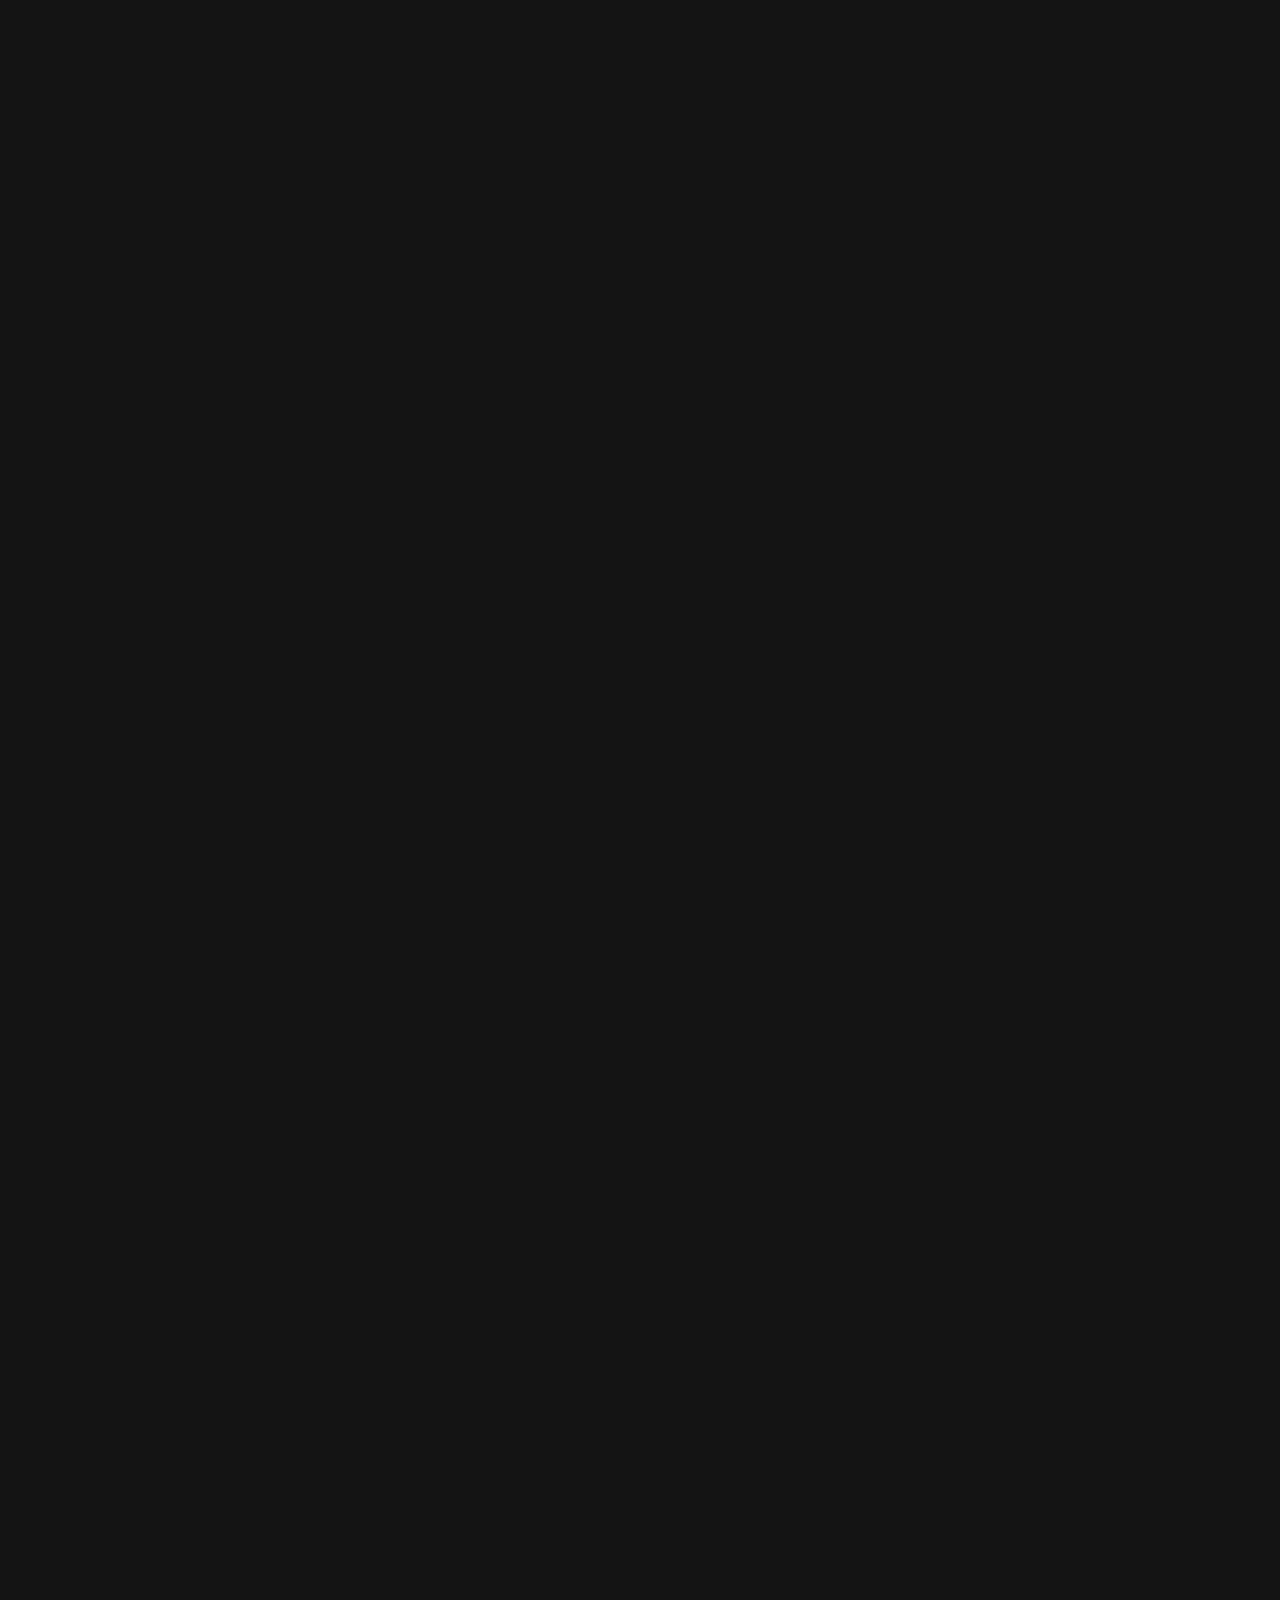
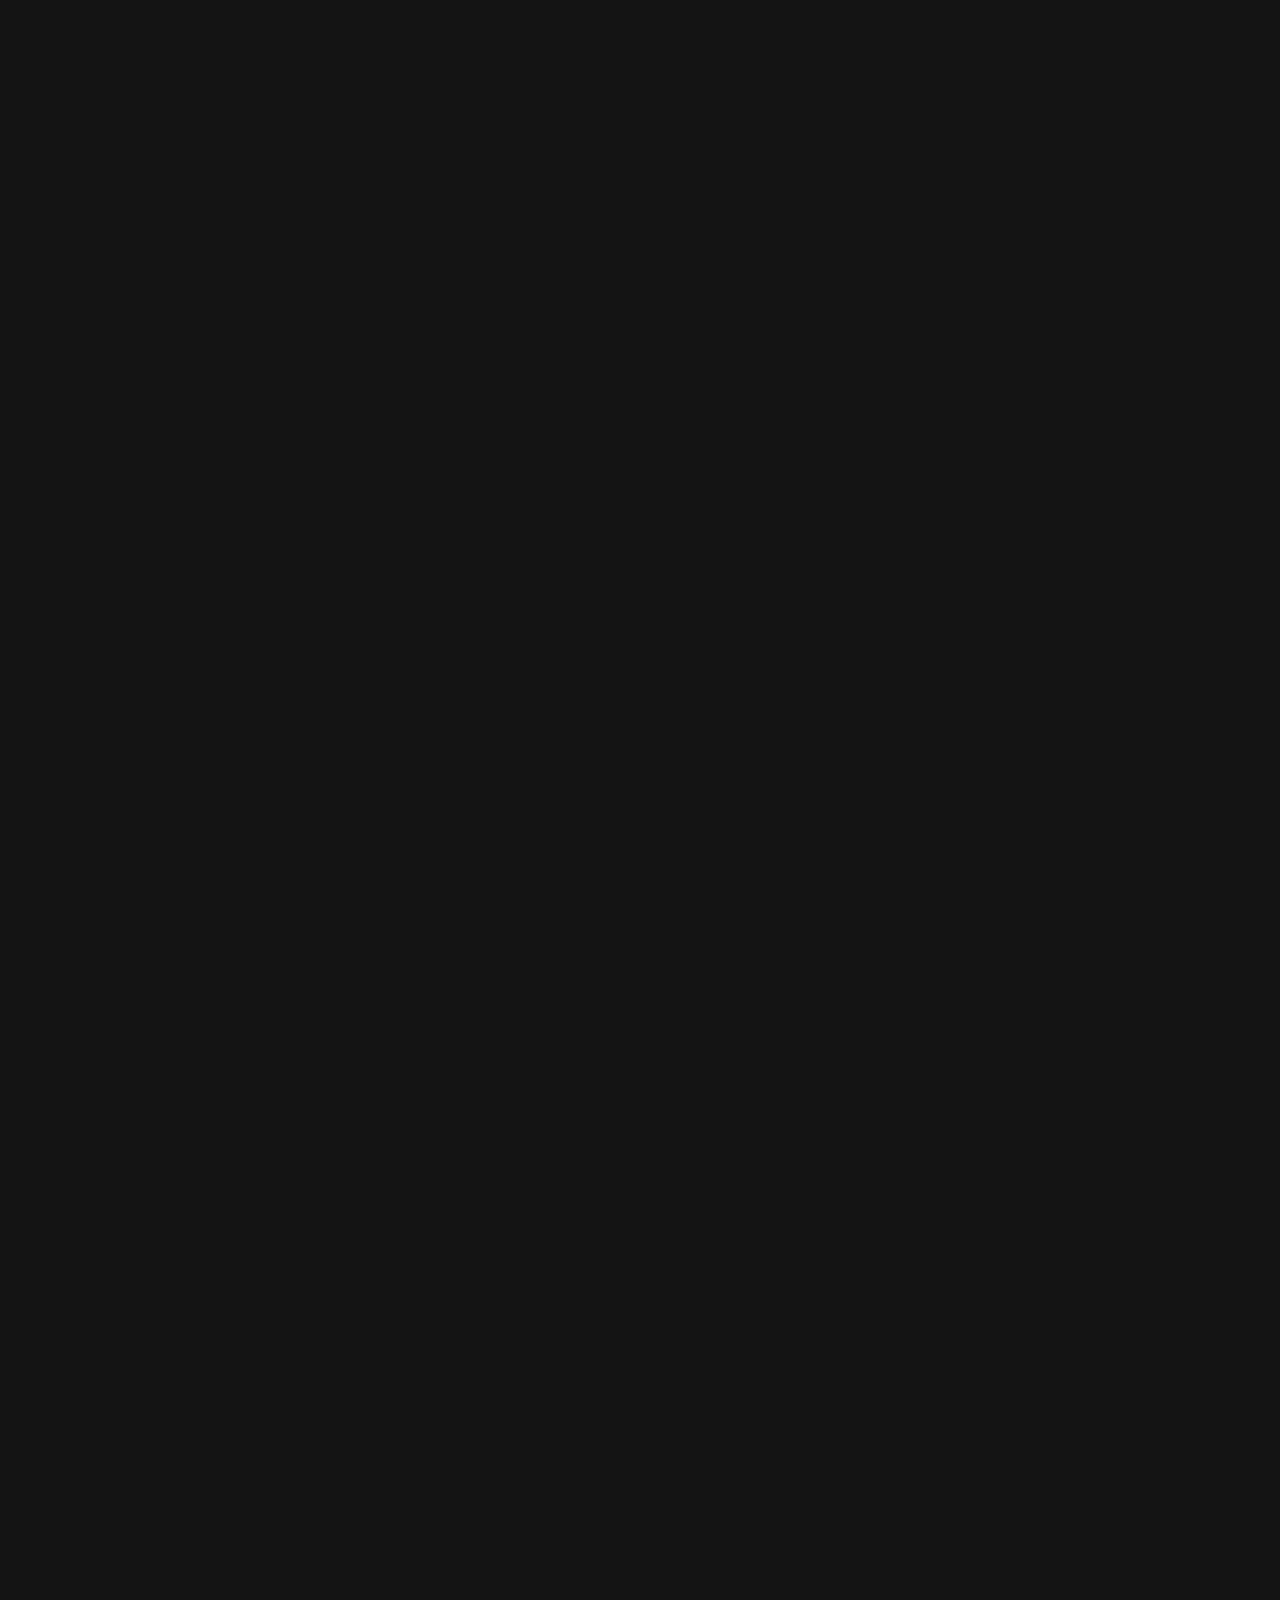
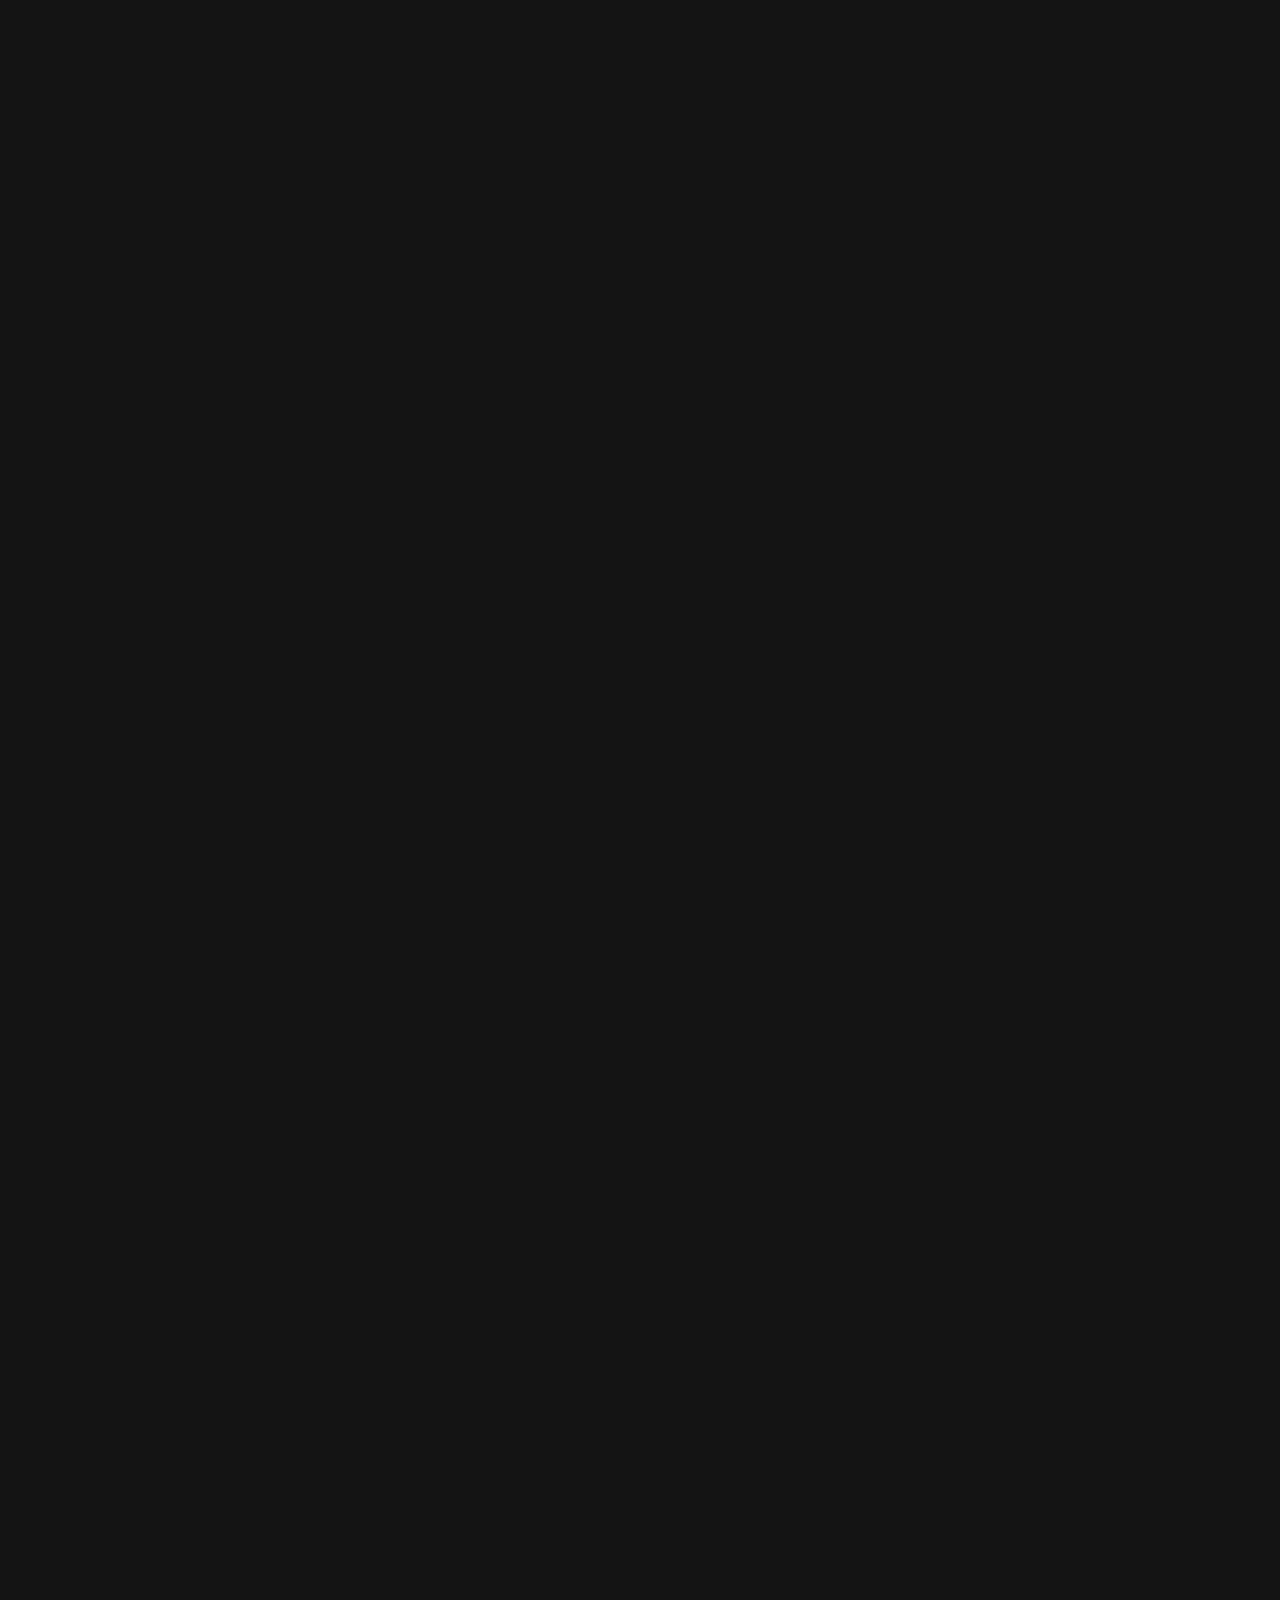
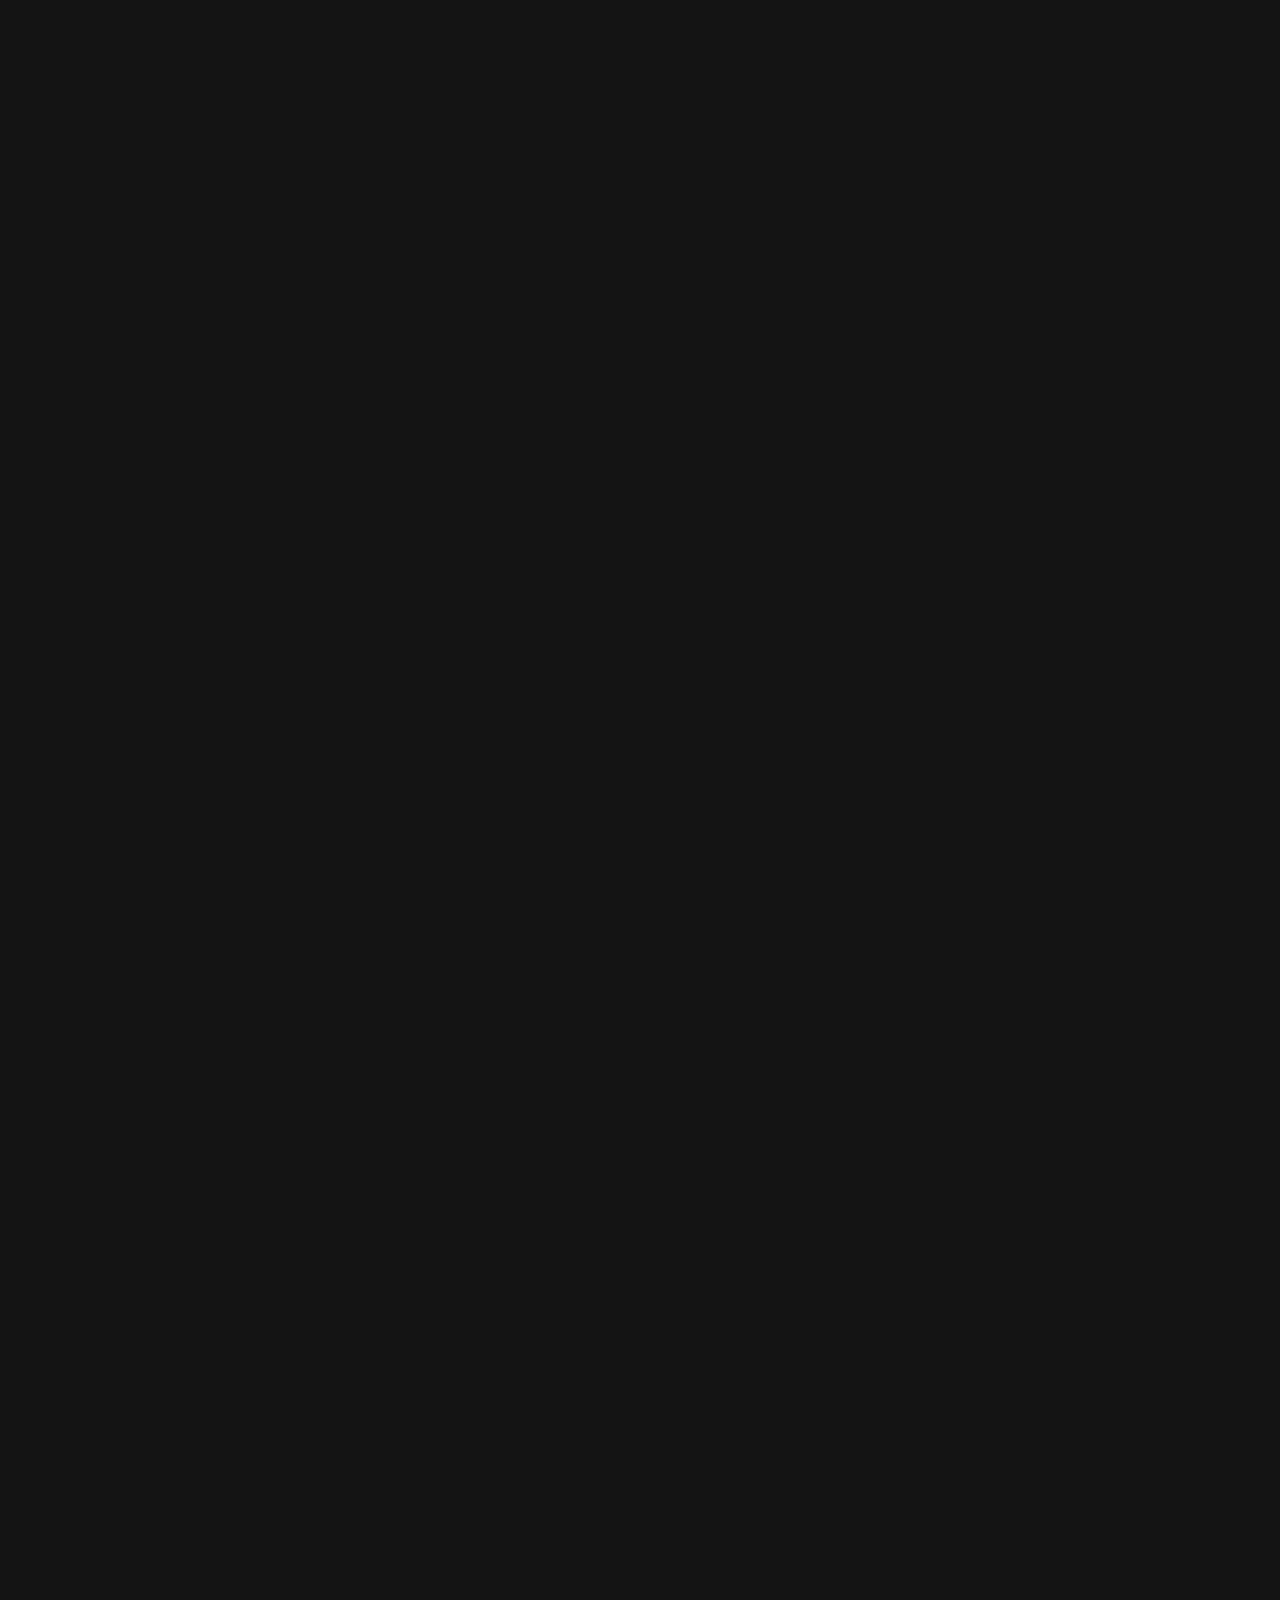
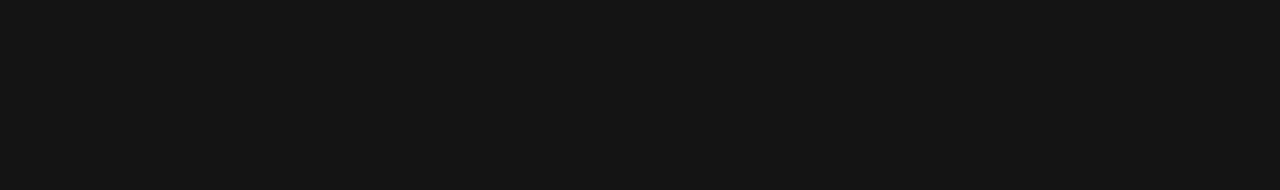
==== template.html @ 87984da9 "🚀 Initial commit" ====
<!DOCTYPE html>
<html lang="en">
<head>
    <meta charset="UTF-8">
    <meta name="viewport" content="width=device-width, initial-scale=1.0, minimum-scale=1.0">
    <link rel="preconnect" href="https://fonts.googleapis.com">
    <link rel="preconnect" href="https://fonts.gstatic.com" crossorigin>
    <link href="https://fonts.googleapis.com/css2?family=Montserrat&family=Roboto+Mono&display=swap" rel="stylesheet">
    <title>🦊 ValgrindLLVM's blog | {title}</title>
    <style>html { background: #141414; color: #fff } body { opacity: 0; transition: opacity 100ms; }</style>
    <!-- <link class="css" rel="stylesheet" href="/style.css"> -->
    <script>function toggle_menu(){document.querySelector("nav").style.display == "block" ? document.querySelector("nav").style.display = "none" : document.querySelector("nav").style.display = "block"}</script>
    <style>{styles}</style>
</head>
<body>
    <header>
        <div class="logo">justaplant.xyz</div>
        <div class="menu" onclick="toggle_menu()">Menu</div>
    </header>
    <nav>
        <div class="sidebar">
            <div class="logo">justaplant.xyz</div>
            <div class="nav">
                <a class="nav-item" href="/">
                    <svg xmlns="http://www.w3.org/2000/svg" viewBox="0 0 36 36"><path d="M16.867 15.734c.625.626 1.64.626 2.266 0l6.232-6.231c.625-.626.625-1.64 0-2.266l-6.232-6.231c-.625-.626-1.64-.626-2.266 0l-6.232 6.231c-.626.626-.626 1.64 0 2.266l6.232 6.231zm9.631 9.63c.625.626 1.64.626 2.266 0l6.232-6.231c.625-.626.625-1.64 0-2.266l-6.232-6.231c-.625-.626-1.64-.626-2.266 0l-6.232 6.231c-.626.626-.626 1.64 0 2.266l6.232 6.231zm-1.134 1.134l-6.231-6.232c-.626-.626-1.64-.626-2.266 0l-6.231 6.232c-.626.626-.626 1.639 0 2.265l6.231 6.232c.626.625 1.64.625 2.266 0l6.231-6.232c.626-.626.626-1.639 0-2.265zm-9.63-9.63l-6.231-6.232c-.626-.626-1.64-.626-2.266 0l-6.231 6.232c-.626.626-.626 1.639 0 2.265l6.231 6.232c.626.625 1.64.625 2.266 0l6.231-6.232c.626-.626.626-1.639 0-2.265z" fill="#55ACEE"/><path d="M15.734 16.868l-3.214-3.215C11.571 14.848 11 16.356 11 18c0 1.644.571 3.153 1.52 4.347l3.214-3.214c.626-.626.626-1.639 0-2.265zm6.614 6.612l-3.215-3.215c-.625-.624-1.64-.624-2.266 0l-3.215 3.215C14.847 24.429 16.356 25 18 25c1.644 0 3.153-.571 4.348-1.52zm-2.082-4.347l3.215 3.215C24.429 21.153 25 19.644 25 18c0-1.644-.571-3.153-1.52-4.347l-3.215 3.215c-.624.626-.624 1.639.001 2.265zm-1.133-3.399l3.215-3.214C21.153 11.571 19.644 11 18 11c-1.644 0-3.153.571-4.347 1.52l3.215 3.214c.625.626 1.639.626 2.265 0z" fill="#3B88C3"/><circle fill="#BBDDF5" cx="18" cy="18" r="5"/></svg>
                    <span>main page</span>
                </a>
                <a class="nav-item" href="/about">
                    <svg xmlns="http://www.w3.org/2000/svg" viewBox="0 0 36 36"><path fill="#A0041E" d="M35 26c0 2.209-1.791 4-4 4H5c-2.209 0-4-1.791-4-4V6.313C1 4.104 6.791 0 9 0h20.625C32.719 0 35 2.312 35 5.375V26z"/><path fill="#CCD6DD" d="M33 30c0 2.209-1.791 4-4 4H7c-2.209 0-4-1.791-4-4V6c0-4.119-.021-4 5-4h21c2.209 0 4 1.791 4 4v24z"/><path fill="#E1E8ED" d="M31 31c0 1.657-1.343 3-3 3H4c-1.657 0-3-1.343-3-3V7c0-1.657 1.343-3 3-3h24c1.657 0 3 1.343 3 3v24z"/><path fill="#BE1931" d="M31 32c0 2.209-1.791 4-4 4H6c-2.209 0-4-1.791-4-4V10c0-2.209 1.791-4 4-4h21c2.209 0 4 1.791 4 4v22z"/><path fill="#DD2E44" d="M29 32c0 2.209-1.791 4-4 4H6c-2.209 0-4-1.791-4-4V12c0-2.209 1.791-4 4-4h19.335C27.544 8 29 9.456 29 11.665V32z"/><path fill="#A0041E" d="M6 6C4.312 6 4.269 4.078 5 3.25 5.832 2.309 7.125 2 9.438 2H11V0H8.281C4.312 0 1 2.5 1 5.375V32c0 2.209 1.791 4 4 4h2V6H6z"/></svg>
                    <span>about</span>
                </a>

                <hr class="nav-gap" />

                <a href="/posts" class="nav-item">
                    <svg xmlns="http://www.w3.org/2000/svg" viewBox="0 0 36 36"><path fill="#99AAB5" d="M33 36H4c4 0 3-9 3-9 0-2.209 1.791-15 4-15h21s4 0 4 4v17s0 3-3 3z"/><path fill="#CCD6DD" d="M30 33c0 3 3 3 3 3H3s-3 0-3-4V4c0-2.209 1.791-4 4-4h22c2.209 0 4 1.791 4 4v29z"/><path fill="#99AAB5" d="M27 20c0 .553-.447 1-1 1h-8c-.552 0-1-.447-1-1 0-.553.448-1 1-1h8c.553 0 1 .447 1 1zm0-4c0 .553-.447 1-1 1h-8c-.552 0-1-.447-1-1 0-.553.448-1 1-1h8c.553 0 1 .447 1 1zm0-4c0 .553-.447 1-1 1h-8c-.552 0-1-.447-1-1 0-.553.448-1 1-1h8c.553 0 1 .447 1 1zm0 12c0 .553-.447 1-1 1H4c-.552 0-1-.447-1-1 0-.553.448-1 1-1h22c.553 0 1 .447 1 1zm0 4c0 .553-.447 1-1 1H4c-.552 0-1-.447-1-1 0-.553.448-1 1-1h22c.553 0 1 .447 1 1zm0 4c0 .553-.447 1-1 1H4c-.552 0-1-.447-1-1 0-.553.448-1 1-1h22c.553 0 1 .447 1 1zM25 9s2 0 2-2V5s0-2-2-2H5S3 3 3 5v2s0 2 2 2h20z"/><path fill="#55ACEE" d="M13 21s2 0 2-2v-6s0-2-2-2H5s-2 0-2 2v6s0 2 2 2h8z"/></svg>
                    <span>posts</span>
                </a>
                <a href="/fmf" class="nav-item">
                    <svg xmlns="http://www.w3.org/2000/svg" viewBox="0 0 36 36"><path fill="#F4900C" d="M13.431 9.802c.658 2.638-8.673 10.489-11.244 4.098C.696 10.197-.606 2.434.874 2.065c1.48-.368 11.9 5.098 12.557 7.737z"/><path fill="#A0041E" d="M11.437 10.355c.96 1.538-1.831 4.561-3.368 5.522-1.538.961-2.899-.552-4.414-4.414-.662-1.689-1.666-6.27-1.103-6.622.562-.351 7.924 3.976 8.885 5.514z"/><path fill="#F4900C" d="M22.557 9.802C21.9 12.441 31.23 20.291 33.802 13.9c1.49-3.703 2.792-11.466 1.312-11.835-1.48-.368-11.899 5.098-12.557 7.737z"/><path fill="#A0041E" d="M24.552 10.355c-.96 1.538 1.831 4.561 3.368 5.522 1.537.961 2.898-.552 4.413-4.414.662-1.688 1.666-6.269 1.104-6.621-.563-.352-7.924 3.975-8.885 5.513z"/><path fill="#F18F26" d="M32.347 26.912c0-.454-.188-1.091-.407-1.687.585.028 1.519.191 2.77.817-.008-.536-.118-.984-.273-1.393.041.02.075.034.116.055-1.103-3.31-3.309-5.517-3.309-5.517h2.206c-2.331-4.663-4.965-8.015-8.075-9.559-1.39-.873-3.688-1.338-7.373-1.339h-.003c-3.695 0-5.996.468-7.385 1.346-3.104 1.547-5.734 4.896-8.061 9.552H4.76s-2.207 2.206-3.311 5.517c.03-.015.055-.025.084-.04-.201.392-.307.847-.282 1.377 1.263-.632 2.217-.792 2.813-.818-.189.513-.343 1.044-.386 1.475-.123.371-.191.812-.135 1.343C6.75 26.584 8.25 26.792 10 27.667 11.213 31.29 14.206 34 18.001 34c3.793 0 6.746-2.794 7.958-6.416 1.458-1.25 3.708-.875 6.416.416.066-.414.036-.773-.036-1.093l.008.005z"/><path fill="#FFD983" d="M31.243 23.601c.006 0 1.108.003 3.309 1.103-1.249-2.839-7.525-4.07-9.931-3.291-1.171 1.954-1.281 5.003-3.383 6.622-1.741 1.431-4.713 1.458-6.479 0-2.345-1.924-2.559-5.813-3.382-6.622-2.407-.781-8.681.454-9.931 3.291 2.201-1.101 3.304-1.103 3.309-1.103 0 .001-1.103 2.208-1.103 3.311l.001-.001v.001c2.398-1.573 5.116-2.271 7.429-.452 1.666 7.921 12.293 7.545 13.833 0 2.314-1.818 5.03-1.122 7.429.452v-.001l.001.001c.002-1.103-1.101-3.311-1.102-3.311z"/><path fill="#272B2B" d="M11 17s0-1.5 1.5-1.5S14 17 14 17v1.5s0 1.5-1.5 1.5-1.5-1.5-1.5-1.5V17zm11 0s0-1.5 1.5-1.5S25 17 25 17v1.5s0 1.5-1.5 1.5-1.5-1.5-1.5-1.5V17zm-7.061 10.808c-1.021.208 2.041 3.968 3.062 3.968 1.02 0 4.082-3.76 3.062-3.968-1.021-.208-5.103-.208-6.124 0z"/></svg>
                    <span>field, millet, fox</span>
                </a>
                <a href="/lore" class="nav-item">
                    <svg xmlns="http://www.w3.org/2000/svg" viewBox="0 0 36 36"><path fill="#553788" d="M15 31c0 2.209-.791 4-3 4H5c-4 0-4-14 0-14h7c2.209 0 3 1.791 3 4v6z"/><path fill="#9266CC" d="M34 33h-1V23h1c.553 0 1-.447 1-1s-.447-1-1-1H10c-4 0-4 14 0 14h24c.553 0 1-.447 1-1s-.447-1-1-1z"/><path fill="#CCD6DD" d="M34.172 33H11c-2 0-2-10 0-10h23.172c1.104 0 1.104 10 0 10z"/><path fill="#99AAB5" d="M11.5 25h23.35c-.135-1.175-.36-2-.678-2H11c-1.651 0-1.938 6.808-.863 9.188C9.745 29.229 10.199 25 11.5 25z"/><path fill="#269" d="M12 8c0 2.209-1.791 4-4 4H4C0 12 0 1 4 1h4c2.209 0 4 1.791 4 4v3z"/><path fill="#55ACEE" d="M31 10h-1V3h1c.553 0 1-.447 1-1s-.447-1-1-1H7C3 1 3 12 7 12h24c.553 0 1-.447 1-1s-.447-1-1-1z"/><path fill="#CCD6DD" d="M31.172 10H8c-2 0-2-7 0-7h23.172c1.104 0 1.104 7 0 7z"/><path fill="#99AAB5" d="M8 5h23.925c-.114-1.125-.364-2-.753-2H8C6.807 3 6.331 5.489 6.562 7.5 6.718 6.142 7.193 5 8 5z"/><path fill="#F4900C" d="M20 17c0 2.209-1.791 4-4 4H6c-4 0-4-9 0-9h10c2.209 0 4 1.791 4 4v1z"/><path fill="#FFAC33" d="M35 19h-1v-5h1c.553 0 1-.447 1-1s-.447-1-1-1H15c-4 0-4 9 0 9h20c.553 0 1-.447 1-1s-.447-1-1-1z"/><path fill="#CCD6DD" d="M35.172 19H16c-2 0-2-5 0-5h19.172c1.104 0 1.104 5 0 5z"/><path fill="#99AAB5" d="M16 16h19.984c-.065-1.062-.334-2-.812-2H16c-1.274 0-1.733 2.027-1.383 3.5.198-.839.657-1.5 1.383-1.5z"/></svg>
                    <span>lore</span>
                </a>
            </div>
            <div class="foot">
                <a href="https://twemoji.twitter.com/">Twemoji</a>
                •
                <a href="https://github.com/ValgrindLLVM">Source code</a>
            </div>
        </div>
    </nav>
    <main>
        <div class="fwm">
            <span>Be Me. Be Free. Support my trip</span>
            <a class="button" href="/sponsor">Sponsor</a>
        </div>

        <div class="contents">{contents}</div>

        <div class="posts">{posts}</div>
    </main>
</body>
</html>
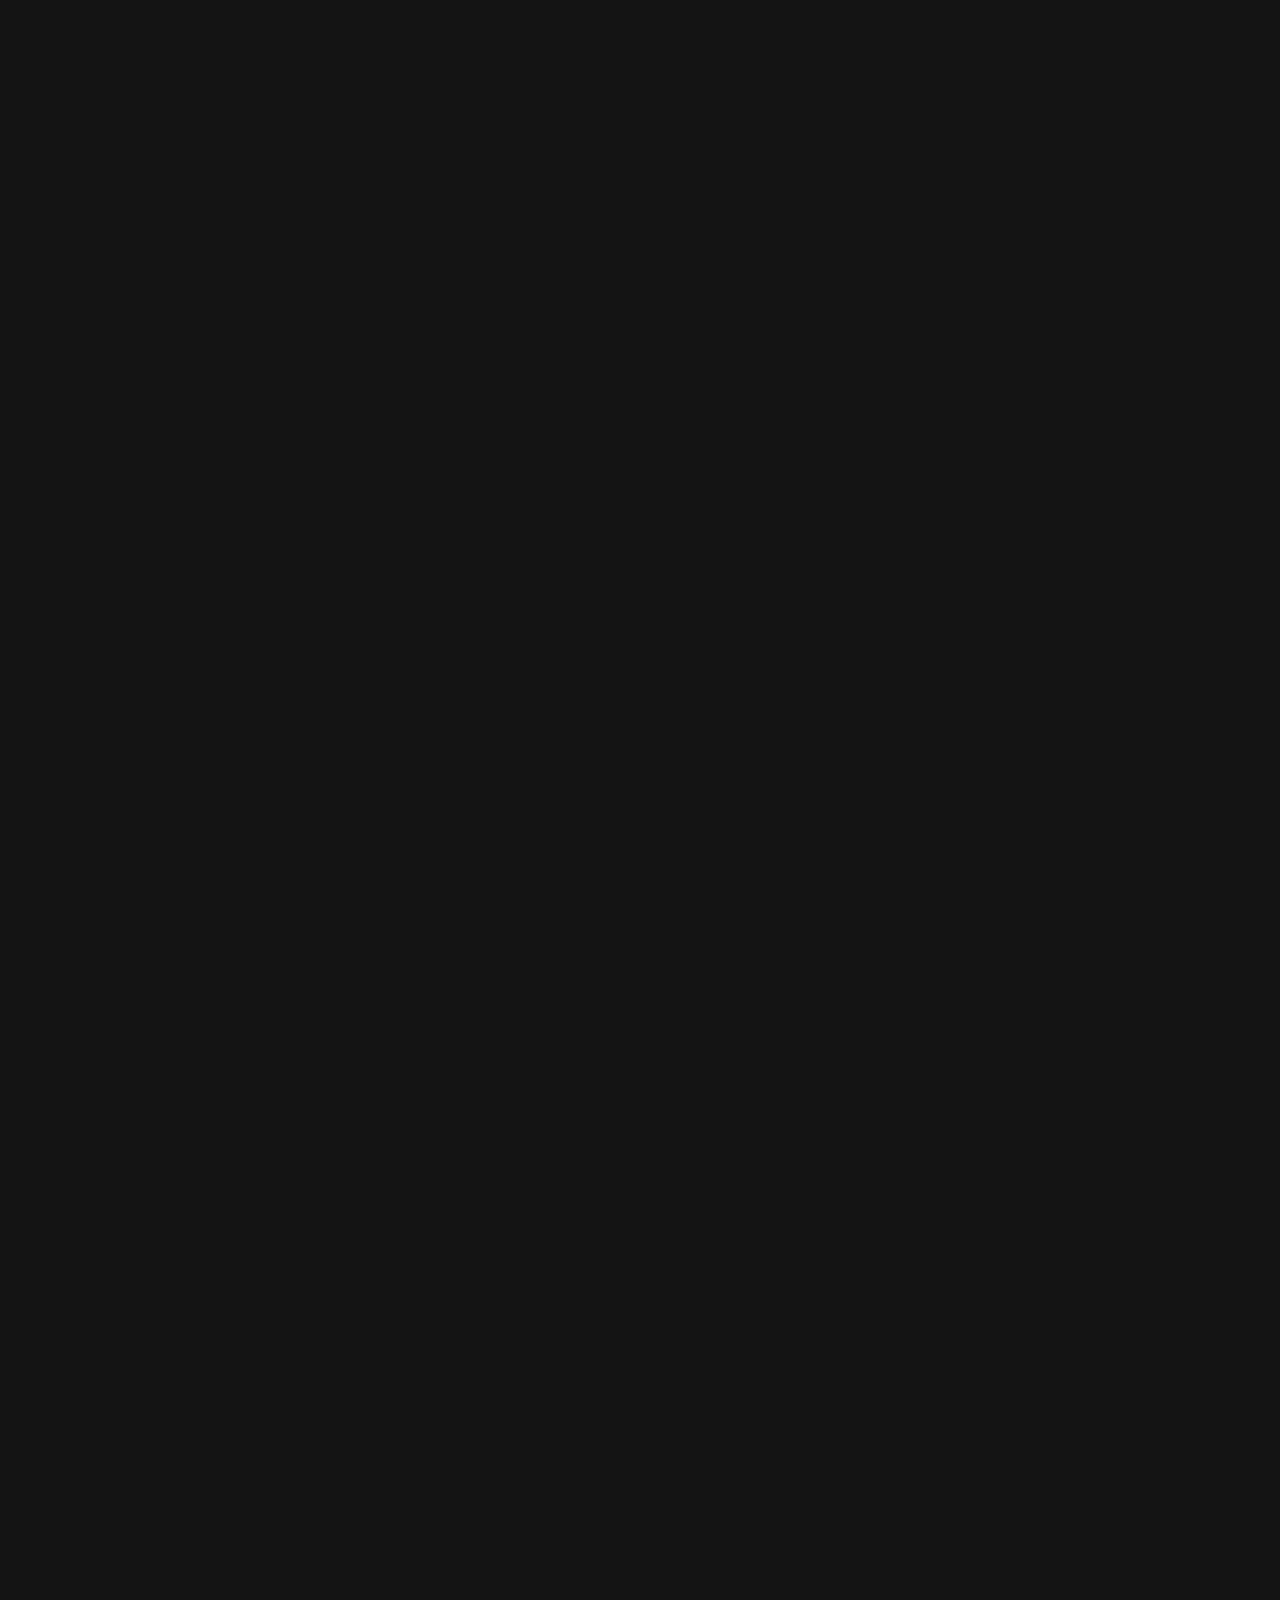
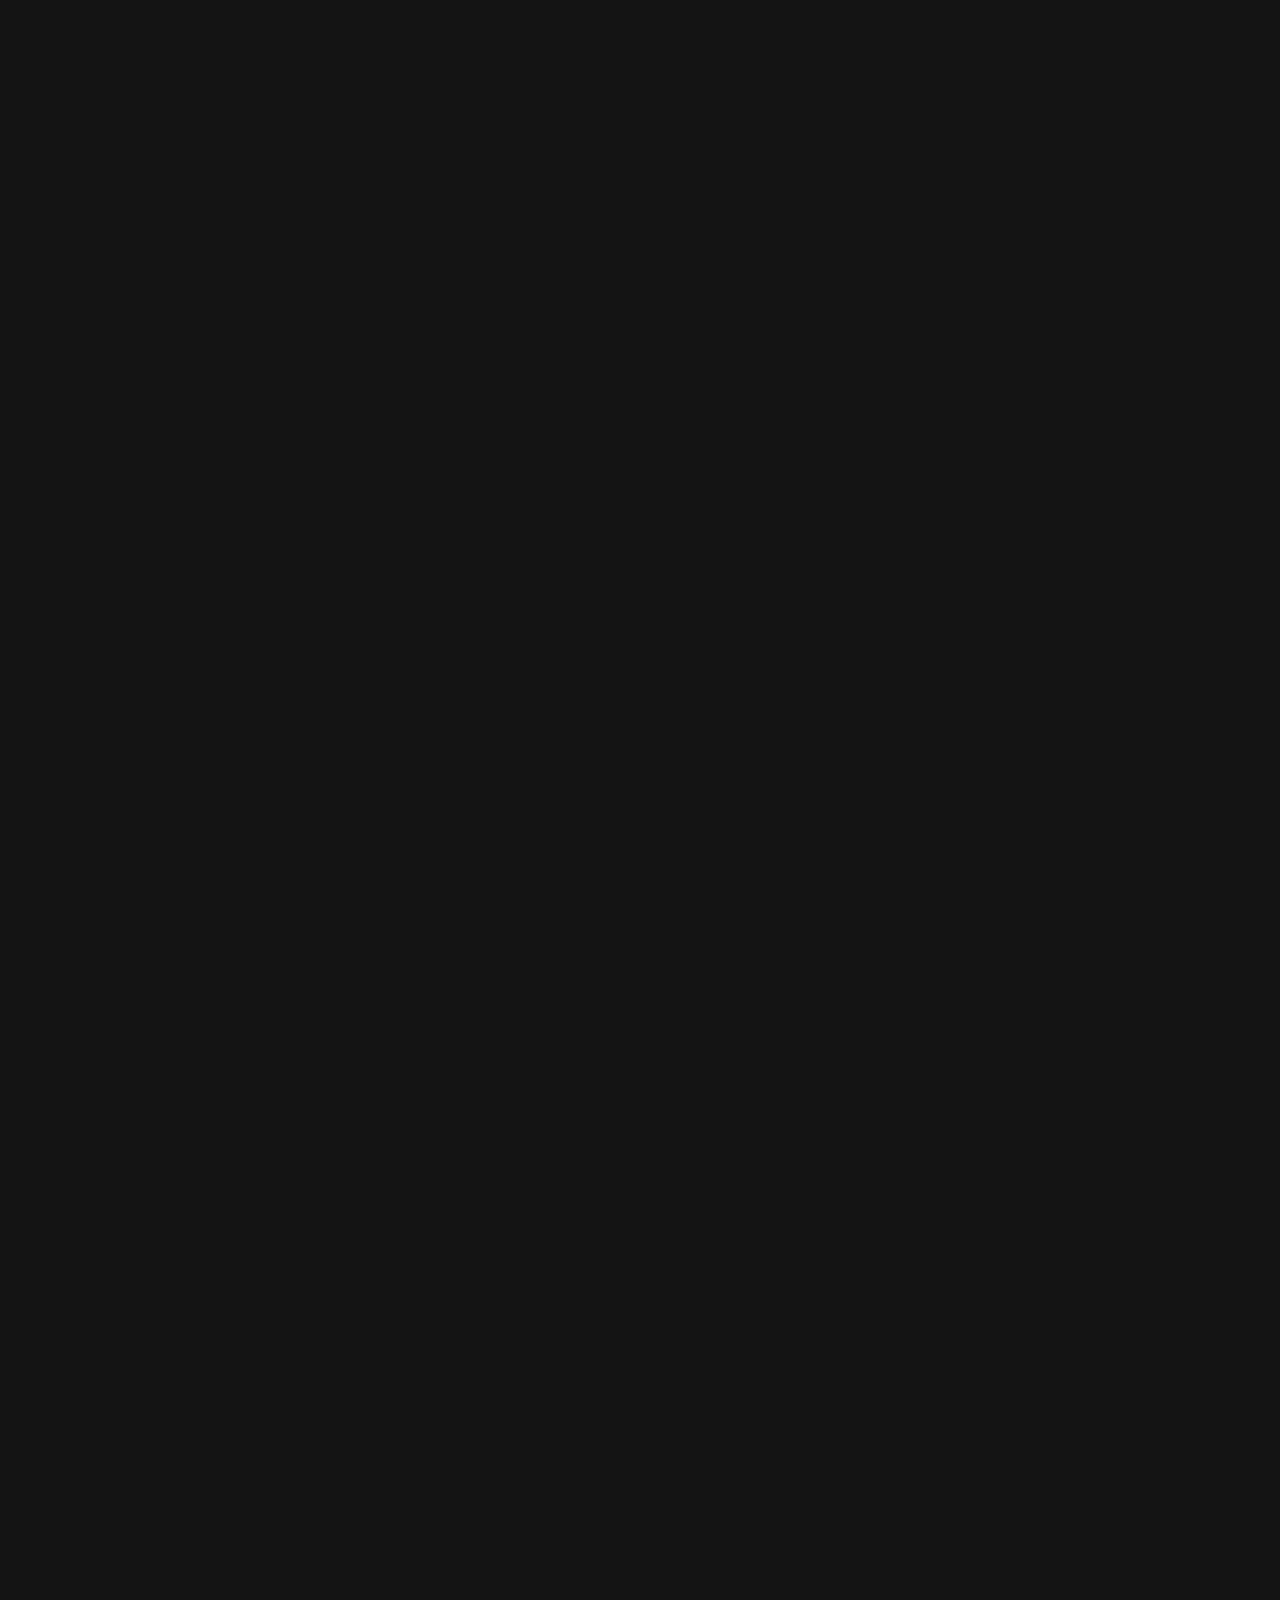
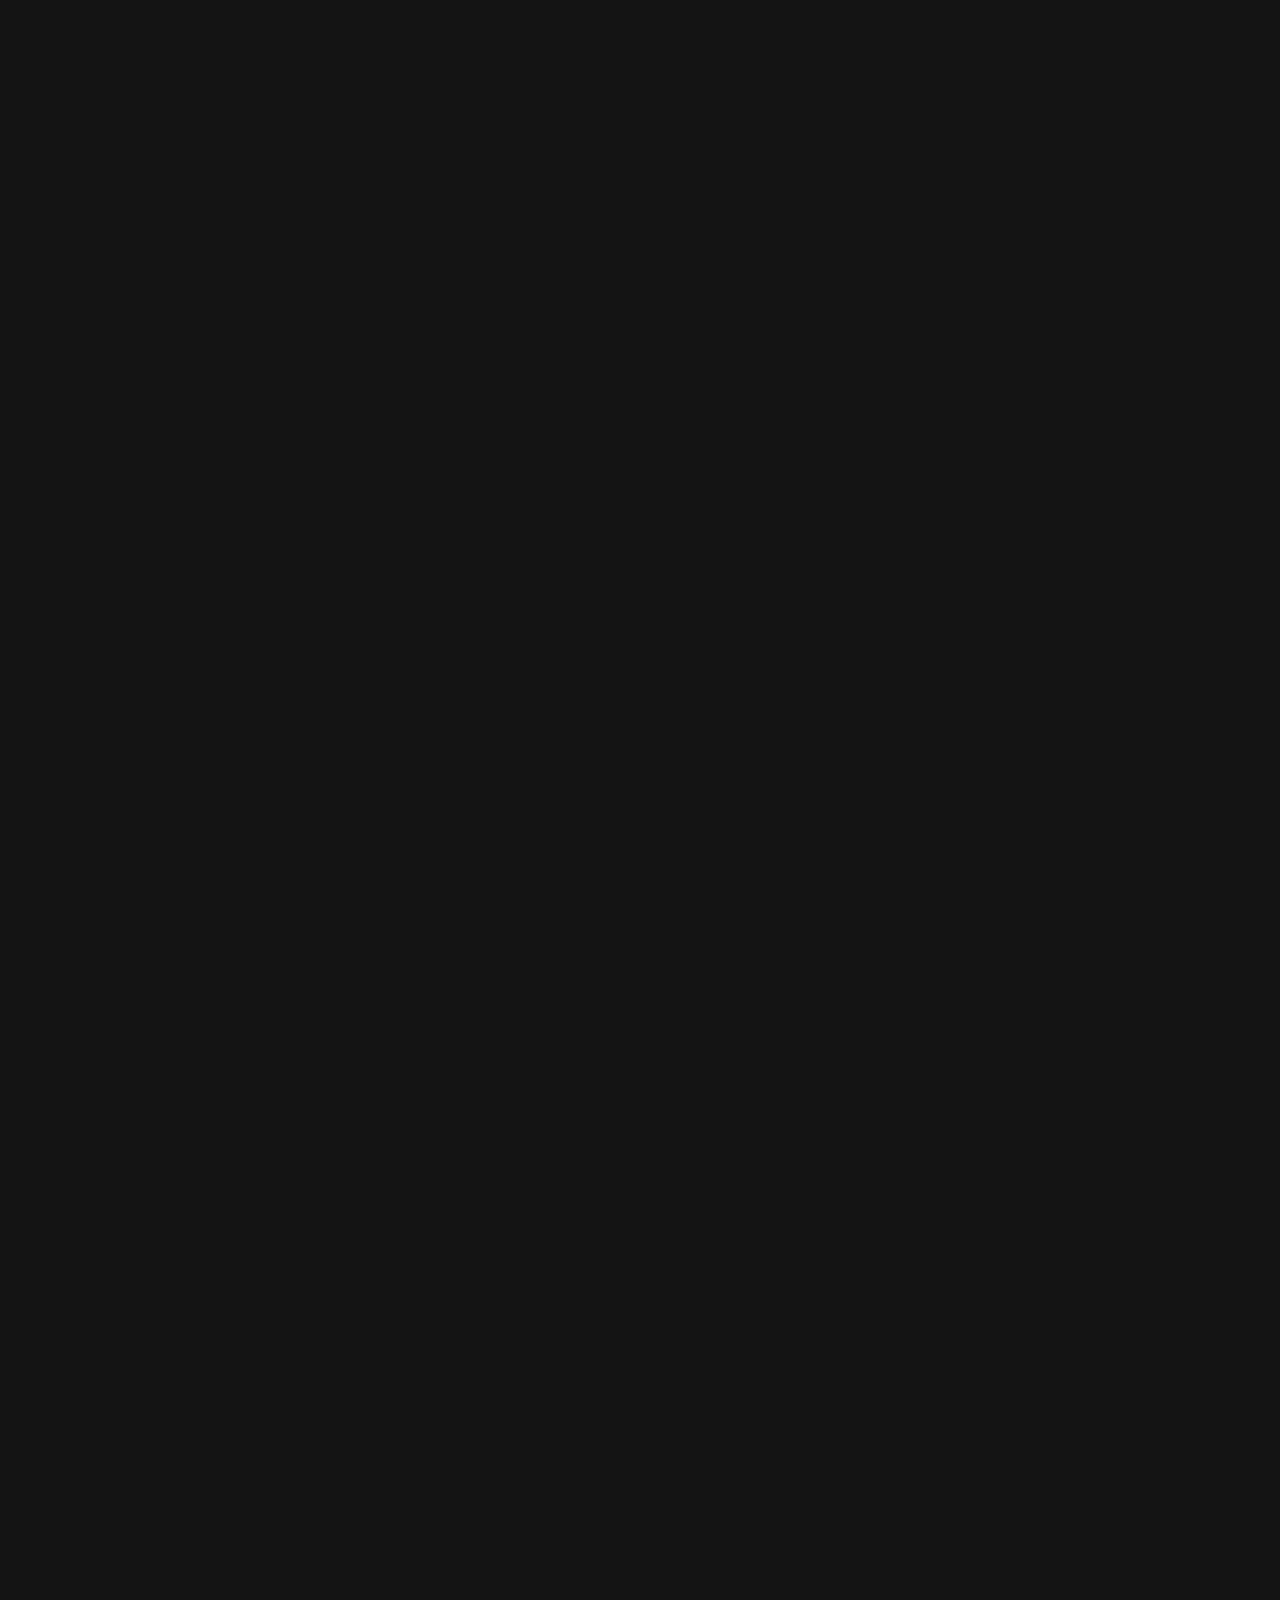
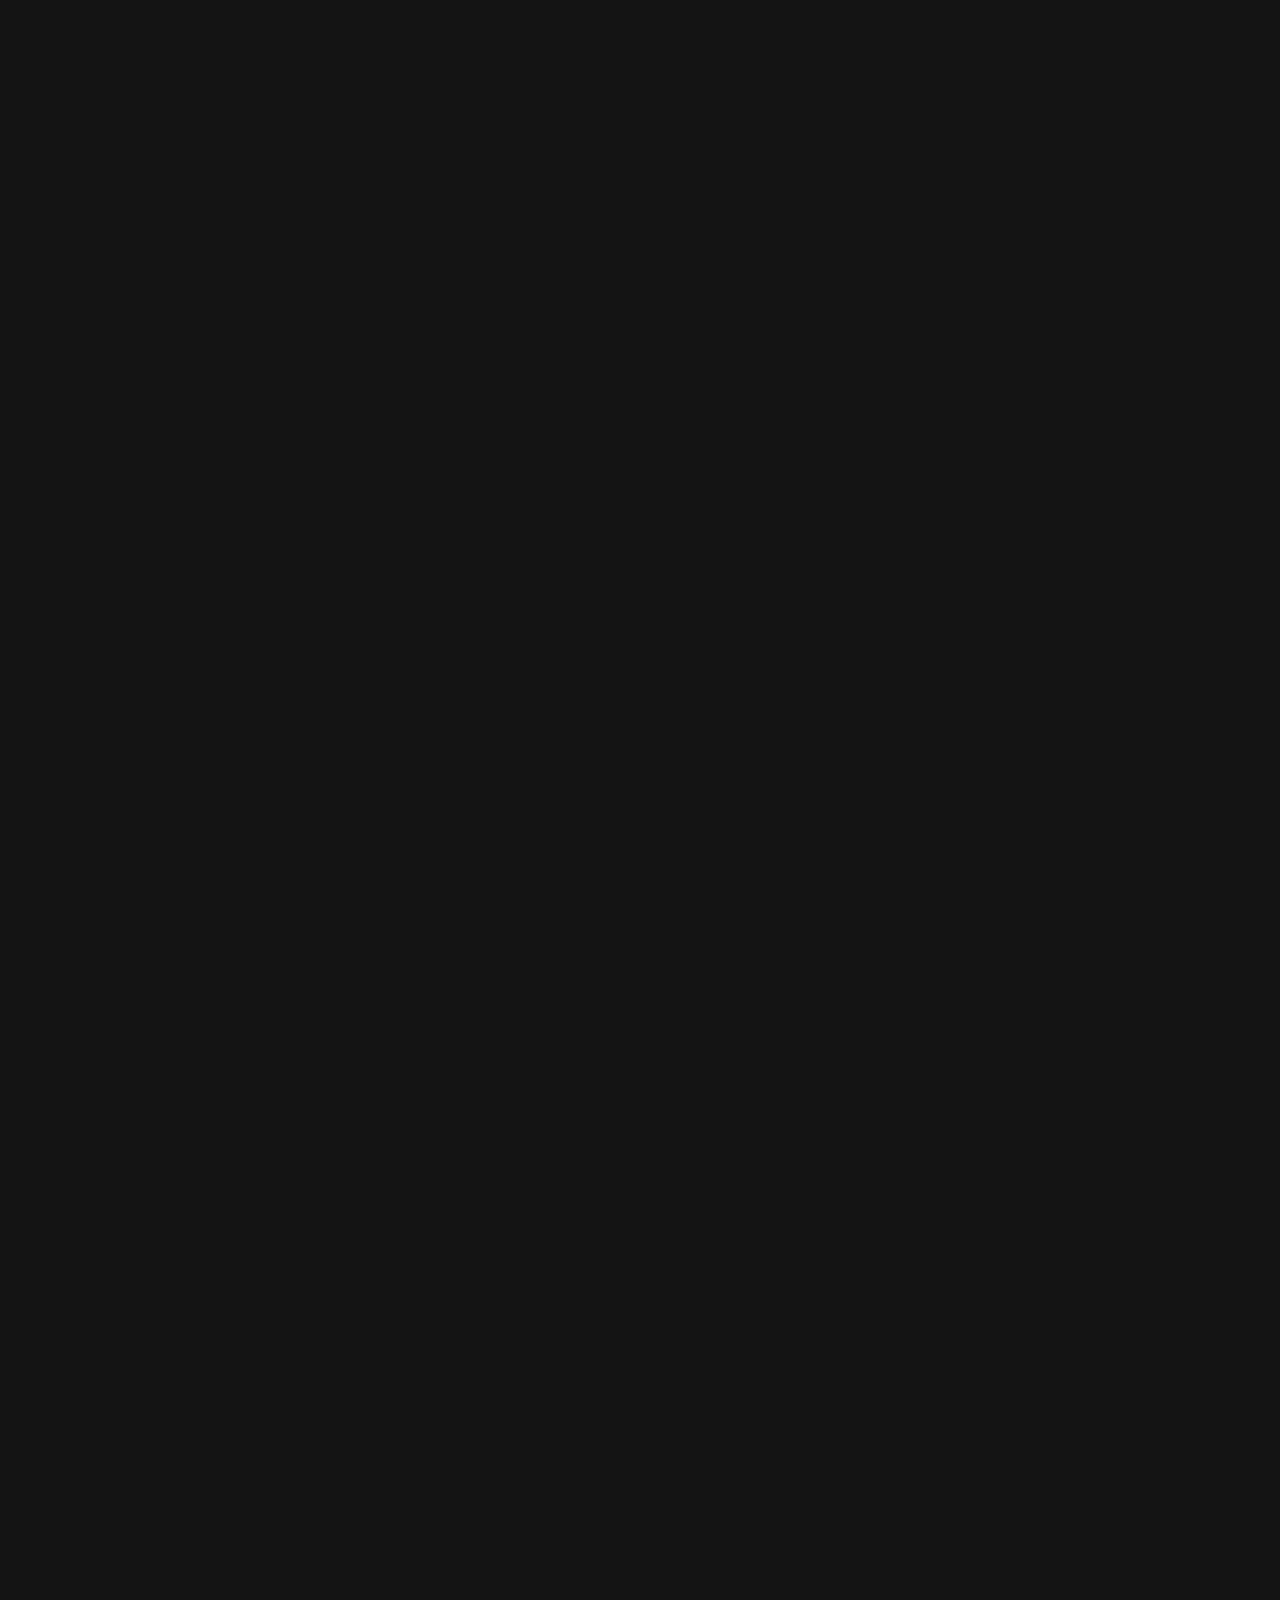
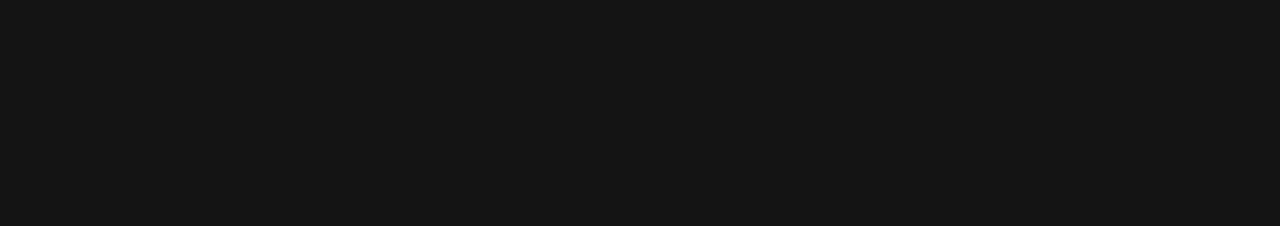
==== commit 2582f7ba: "Add more sponsored content" ====
--- a/template.html
+++ b/template.html
@@ -51,6 +51,16 @@
                 <a href="https://github.com/ValgrindLLVM">Source code</a>
             </div>
         </div>
+        <div class="sidebar-sponsored">
+            <a href="/sponsor">
+                <img src="/ad.png" width="100%" alt="Sponsored content">
+            </a>
+            <div class="foot">
+                Advertisement
+                <!--•
+                <a href="/sponsored-content">Learn more</a>-->
+            </div>
+        </div>
     </nav>
     <main>
         <div class="fwm">
